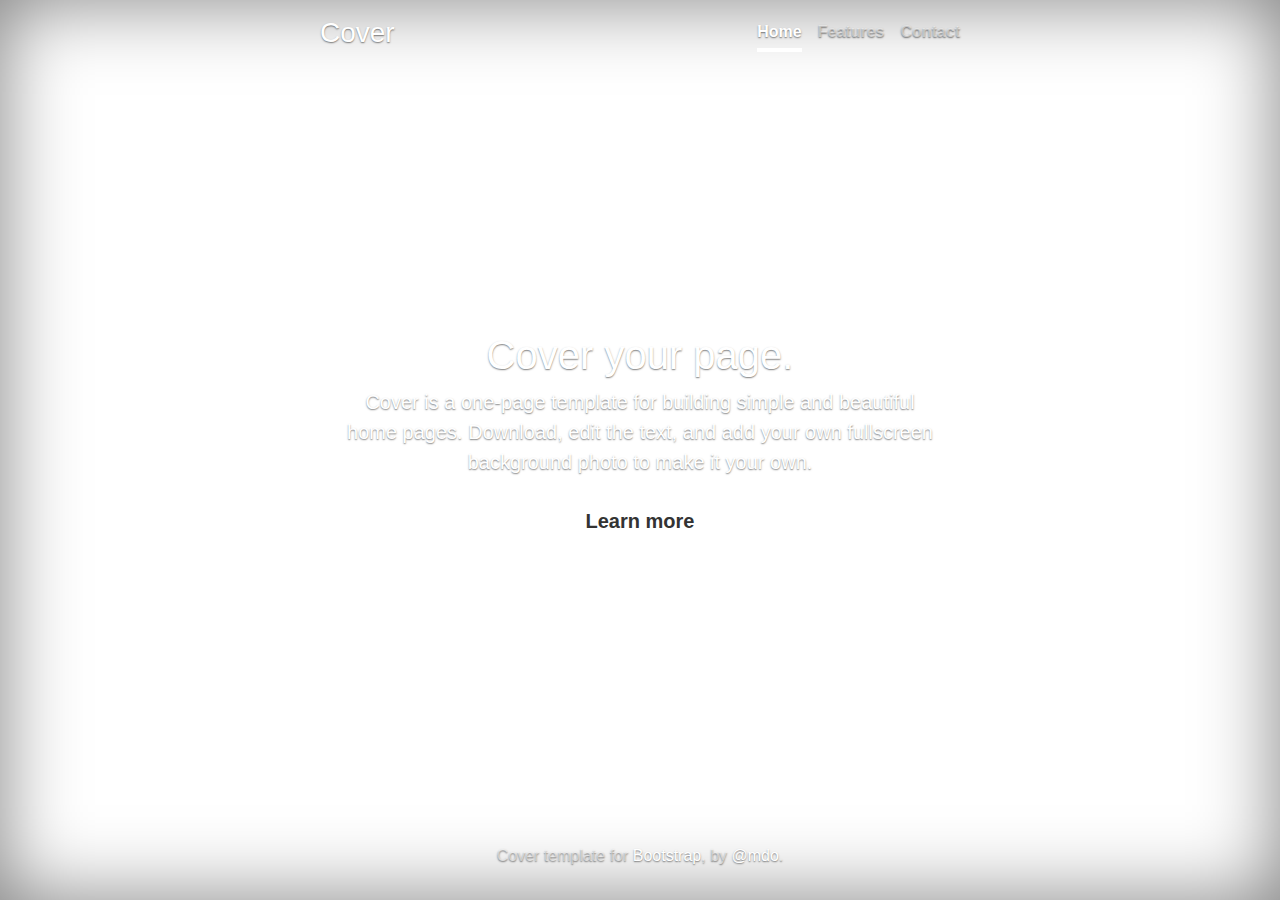
==== index.html @ 7d8153c2 "new" ====
<!doctype html>
<html lang="en">
  <head>
    <meta charset="utf-8">
    <meta name="viewport" content="width=device-width, initial-scale=1, shrink-to-fit=no">
    <meta name="description" content="">
    <meta name="author" content="">
    <link rel="icon" href="../../../../favicon.ico">

    <title>Cover Template for Bootstrap</title>

    <!-- Bootstrap core CSS -->
    <link rel="stylesheet" href="https://maxcdn.bootstrapcdn.com/bootstrap/4.0.0/css/bootstrap.min.css" integrity="sha384-Gn5384xqQ1aoWXA+058RXPxPg6fy4IWvTNh0E263XmFcJlSAwiGgFAW/dAiS6JXm" crossorigin="anonymous">


    <!-- Custom styles for this template -->
<link rel="stylesheet" href="style.css">
  <body class="text-center">

    <div class="cover-container d-flex h-100 p-3 mx-auto flex-column">
      <header class="masthead mb-auto">
        <div class="inner">
          <h3 class="masthead-brand">Cover</h3>
          <nav class="nav nav-masthead justify-content-center">
            <a class="nav-link active" href="#">Home</a>
            <a class="nav-link" href="#">Features</a>
            <a class="nav-link" href="#">Contact</a>
          </nav>
        </div>
      </header>

      <main role="main" class="inner cover">
        <h1 class="cover-heading">Cover your page.</h1>
        <p class="lead">Cover is a one-page template for building simple and beautiful home pages. Download, edit the text, and add your own fullscreen background photo to make it your own.</p>
        <p class="lead">
          <a href="#" class="btn btn-lg btn-secondary">Learn more</a>
        </p>
        
      </main>

      <footer class="mastfoot mt-auto">
        <div class="inner">
          <p>Cover template for <a href="https://getbootstrap.com/">Bootstrap</a>, by <a href="https://twitter.com/mdo">@mdo</a>.</p>
        </div>
      </footer>
    </div>



    <!-- Bootstrap core JavaScript
    ================================================== -->
    <!-- Placed at the end of the document so the pages load faster -->
<script src="https://code.jquery.com/jquery-3.2.1.slim.min.js" integrity="sha384-KJ3o2DKtIkvYIK3UENzmM7KCkRr/rE9/Qpg6aAZGJwFDMVNA/GpGFF93hXpG5KkN" crossorigin="anonymous"></script>
<script src="https://cdnjs.cloudflare.com/ajax/libs/popper.js/1.12.9/umd/popper.min.js" integrity="sha384-ApNbgh9B+Y1QKtv3Rn7W3mgPxhU9K/ScQsAP7hUibX39j7fakFPskvXusvfa0b4Q" crossorigin="anonymous"></script>
<script src="https://maxcdn.bootstrapcdn.com/bootstrap/4.0.0/js/bootstrap.min.js" integrity="sha384-JZR6Spejh4U02d8jOt6vLEHfe/JQGiRRSQQxSfFWpi1MquVdAyjUar5+76PVCmYl" crossorigin="anonymous"></script>
  </body>
</html>
---- style.css ----
/*
 * Globals
 */

/* Links */
a,
a:focus,
a:hover {
  color: #fff;
}

/* Custom default button */
.btn-secondary,
.btn-secondary:hover,
.btn-secondary:focus {
  color: #333;
  text-shadow: none; /* Prevent inheritance from `body` */
  background-color: #fff;
  border: .05rem solid #fff;
}


/*
 * Base structure
 */

html,
body {
  height: 100%;
  background-image: url(images/photo-futter1.jpg);
  background-repeat: no-repeat;
}

body {
  display: -ms-flexbox;
  display: -webkit-box;
  display: flex;
  -ms-flex-pack: center;
  -webkit-box-pack: center;
  justify-content: center;
  color: #fff;
  text-shadow: 0 .05rem .1rem rgba(0, 0, 0, .5);
  box-shadow: inset 0 0 5rem rgba(0, 0, 0, .5);
}

.cover-container {
  max-width: 42em;
}


/*
 * Header
 */
.masthead {
  margin-bottom: 2rem;
}

.masthead-brand {
  margin-bottom: 0;
}

.nav-masthead .nav-link {
  padding: .25rem 0;
  font-weight: 700;
  color: rgba(255, 255, 255, .5);
  background-color: transparent;
  border-bottom: .25rem solid transparent;
}

.nav-masthead .nav-link:hover,
.nav-masthead .nav-link:focus {
  border-bottom-color: rgba(255, 255, 255, .25);
}

.nav-masthead .nav-link + .nav-link {
  margin-left: 1rem;
}

.nav-masthead .active {
    /*тект ссылок*/
  color: #fff;
    /*вроде как подчеркивние ссылок ??*/
  border-bottom-color: #fff;
}

@media (min-width: 48em) {
  .masthead-brand {
    float: left;
  }
  .nav-masthead {
    float: right;
  }
}


/*
 * Cover
 */
.cover {
  padding: 0 1.5rem;
}
.cover .btn-lg {
  padding: .75rem 1.25rem;
  font-weight: 700;
}


/*
 * Footer
 */
.mastfoot {
  color: rgba(255, 255, 255, .5);
}
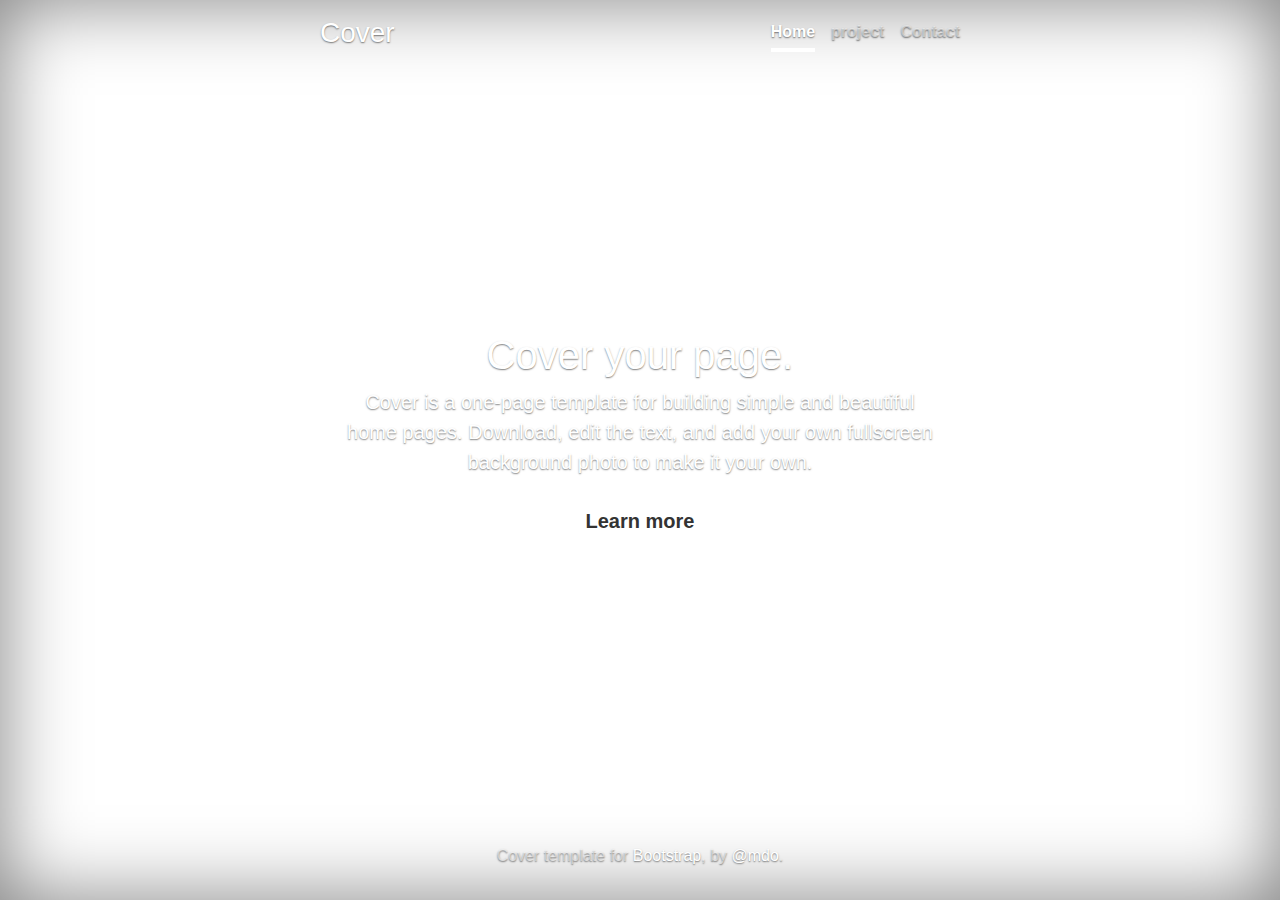
==== commit 10ac553b: "new" ====
--- a/index.html
+++ b/index.html
@@ -24,7 +24,7 @@
           <h3 class="masthead-brand">Cover</h3>
           <nav class="nav nav-masthead justify-content-center">
             <a class="nav-link active" href="#">Home</a>
-            <a class="nav-link" href="#">Features</a>
+            <a class="nav-link" href="https://maximkravt.github.io/projects/index.html">project</a>
             <a class="nav-link" href="#">Contact</a>
           </nav>
         </div>
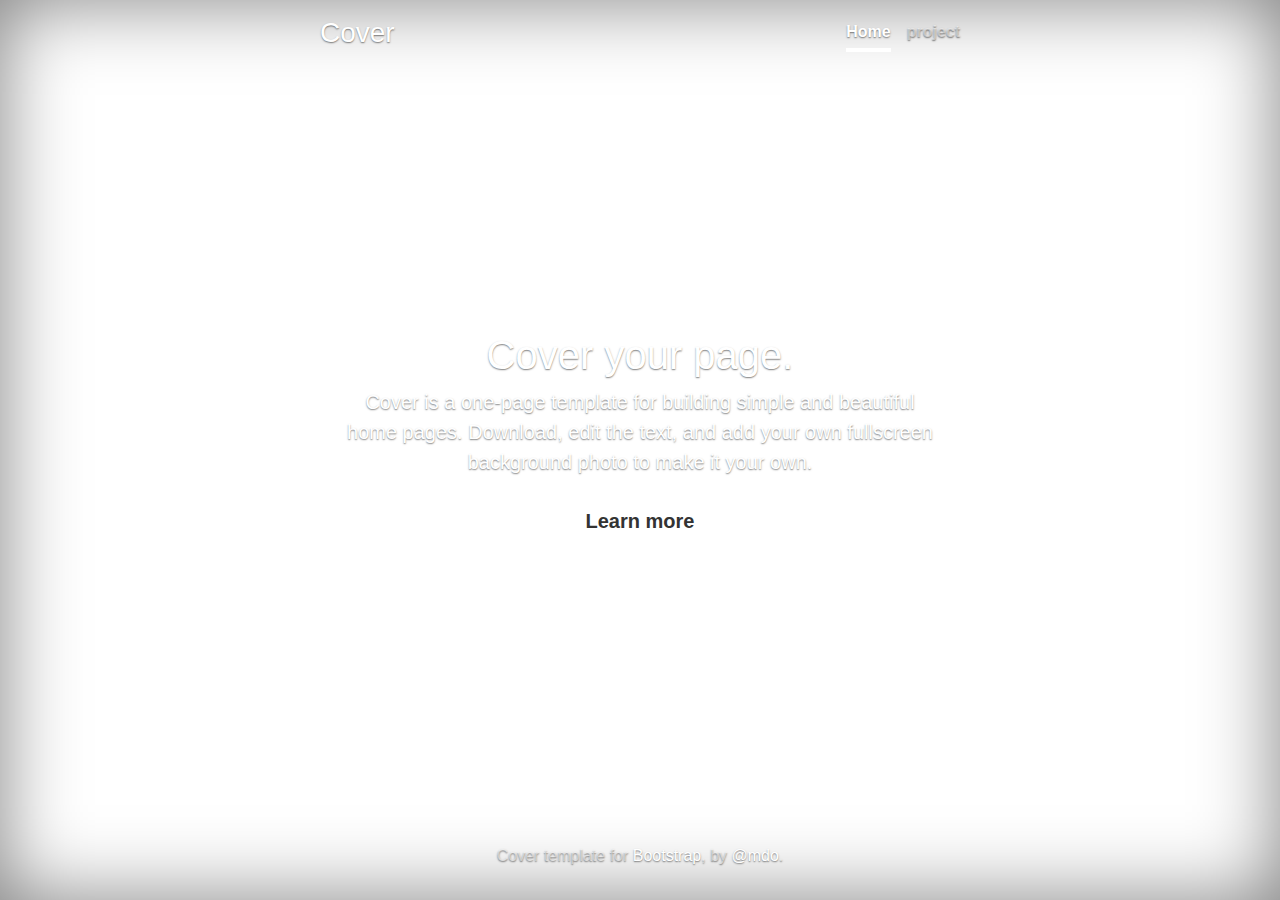
==== commit 8c070f4d: "new" ====
--- a/index.html
+++ b/index.html
@@ -24,12 +24,11 @@
           <h3 class="masthead-brand">Cover</h3>
           <nav class="nav nav-masthead justify-content-center">
             <a class="nav-link active" href="#">Home</a>
-            <a class="nav-link" href="https://maximkravt.github.io/projects/index.html">project</a>
-            <a class="nav-link" href="#">Contact</a>
+            <a class="nav-link" href="projects.html">project</a>
           </nav>
         </div>
       </header>
-
+<!--https://maximkravt.github.io/projects/welcom_to_startup/index.html-->
       <main role="main" class="inner cover">
         <h1 class="cover-heading">Cover your page.</h1>
         <p class="lead">Cover is a one-page template for building simple and beautiful home pages. Download, edit the text, and add your own fullscreen background photo to make it your own.</p>
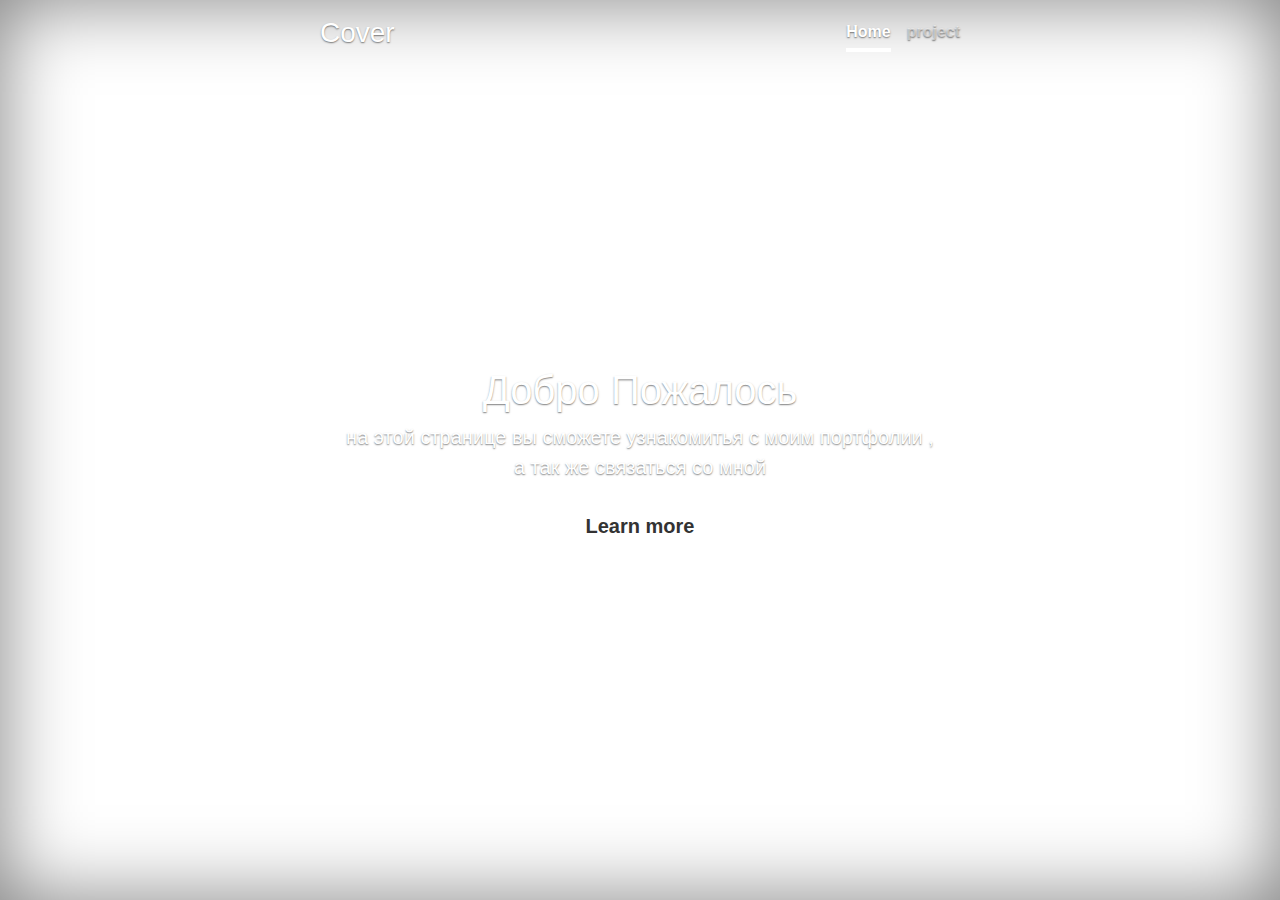
==== commit 94983b0a: "new" ====
--- a/index.html
+++ b/index.html
@@ -30,8 +30,8 @@
       </header>
 <!--https://maximkravt.github.io/projects/welcom_to_startup/index.html-->
       <main role="main" class="inner cover">
-        <h1 class="cover-heading">Cover your page.</h1>
-        <p class="lead">Cover is a one-page template for building simple and beautiful home pages. Download, edit the text, and add your own fullscreen background photo to make it your own.</p>
+        <h1 class="cover-heading">Добро Пожалось</h1>
+        <p class="lead">на этой странице вы сможете узнакомитья с моим портфолии , а так же связаться со мной </p>
         <p class="lead">
           <a href="#" class="btn btn-lg btn-secondary">Learn more</a>
         </p>
@@ -40,7 +40,7 @@
 
       <footer class="mastfoot mt-auto">
         <div class="inner">
-          <p>Cover template for <a href="https://getbootstrap.com/">Bootstrap</a>, by <a href="https://twitter.com/mdo">@mdo</a>.</p>
+          
         </div>
       </footer>
     </div>
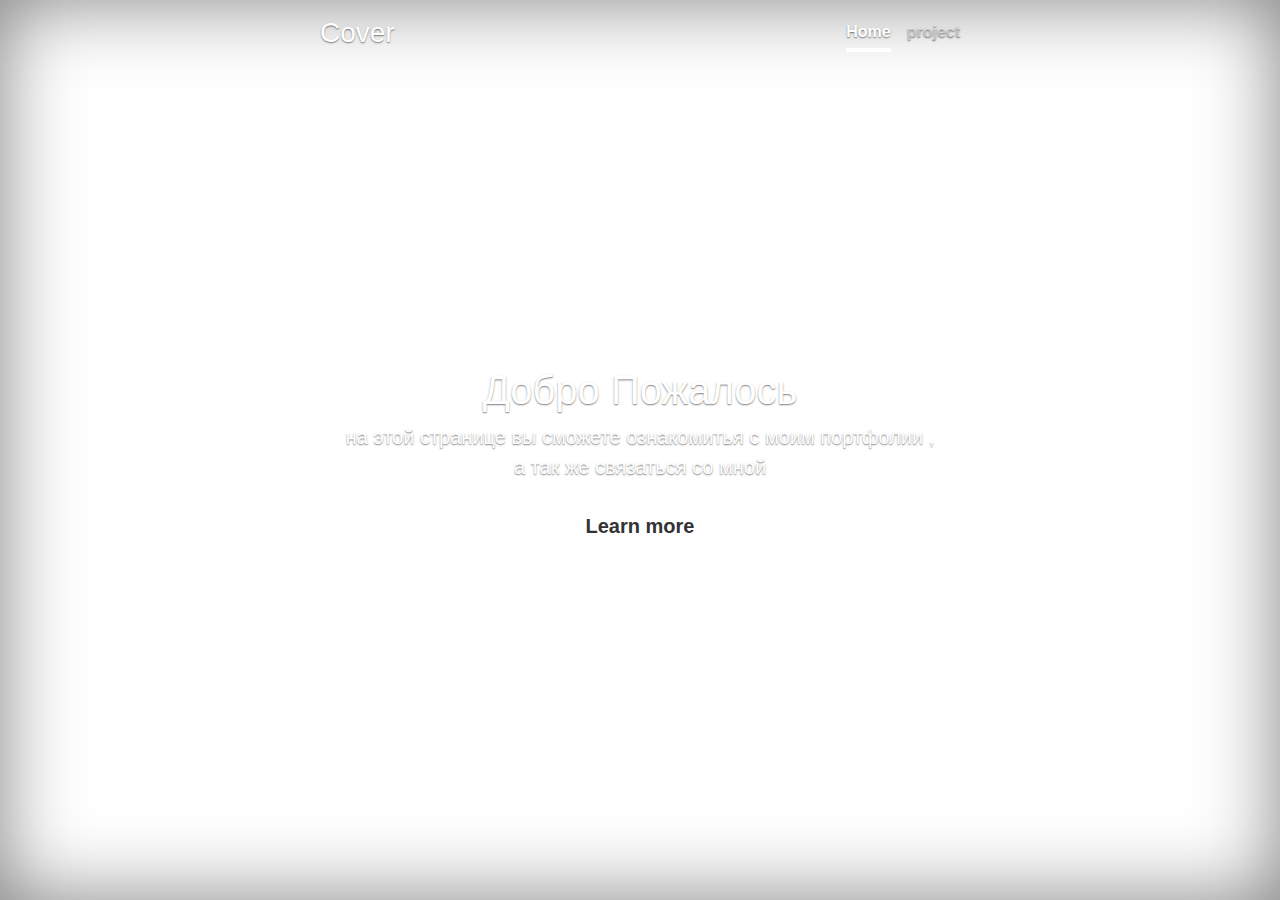
==== commit e18f6f2a: "new" ====
--- a/index.html
+++ b/index.html
@@ -31,7 +31,7 @@
 <!--https://maximkravt.github.io/projects/welcom_to_startup/index.html-->
       <main role="main" class="inner cover">
         <h1 class="cover-heading">Добро Пожалось</h1>
-        <p class="lead">на этой странице вы сможете узнакомитья с моим портфолии , а так же связаться со мной </p>
+        <p class="lead">на этой странице вы сможете ознакомитья с моим портфолии , а так же связаться со мной </p>
         <p class="lead">
           <a href="#" class="btn btn-lg btn-secondary">Learn more</a>
         </p>
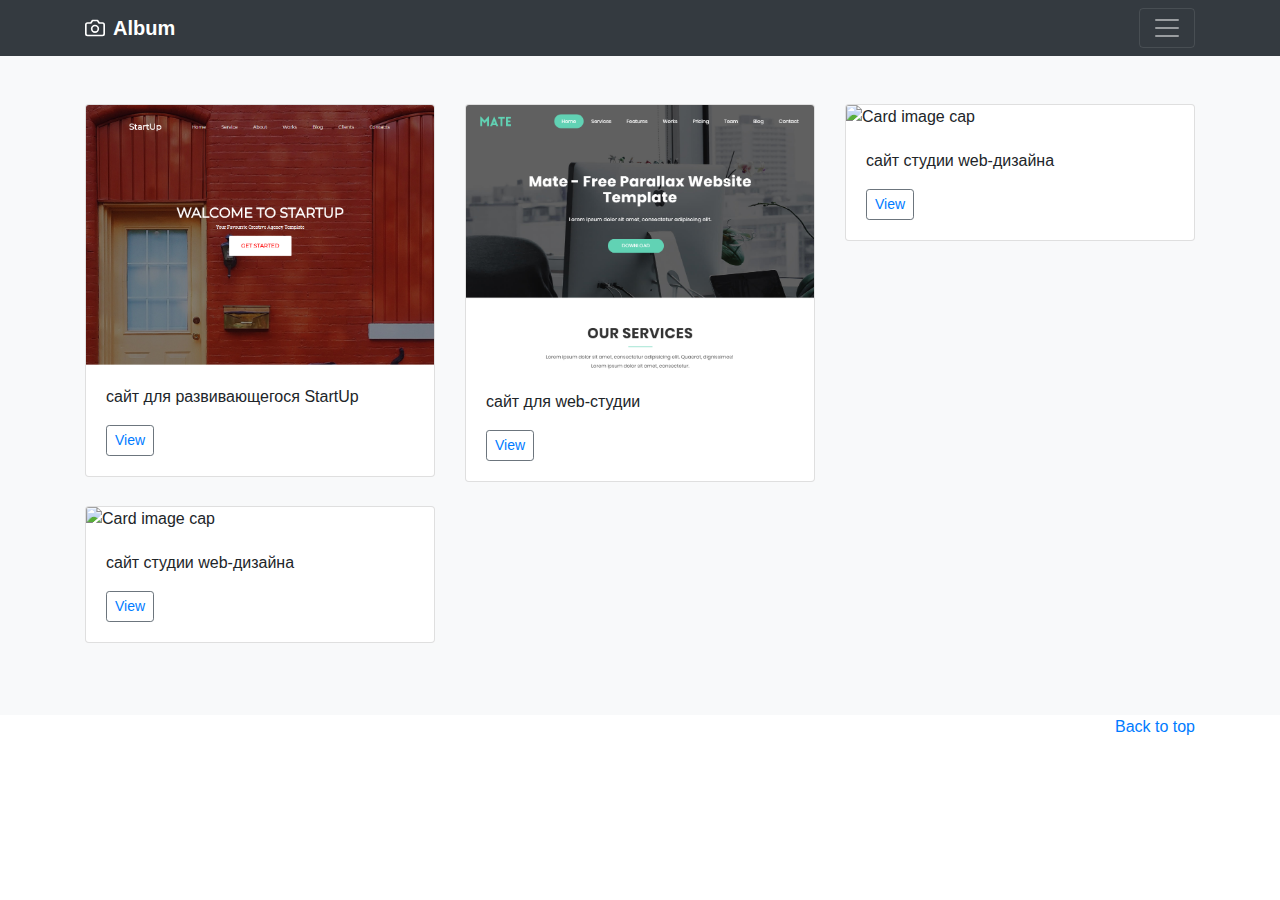
==== commit b07216fd: "bootstrap" ====
--- a/index.html
+++ b/index.html
@@ -1,4 +1,3 @@
-
 <!doctype html>
 <html lang="en">
   <head>
@@ -7,51 +6,140 @@
     <meta name="description" content="">
     <meta name="author" content="">
     <link rel="icon" href="../../../../favicon.ico">
+    <link rel="stylesheet" href="Popup-master/assets/css/popup.css">
 
-    <title>Cover Template for Bootstrap</title>
+    <title>Album example for Bootstrap</title>
 
     <!-- Bootstrap core CSS -->
-    <link rel="stylesheet" href="https://maxcdn.bootstrapcdn.com/bootstrap/4.0.0/css/bootstrap.min.css" integrity="sha384-Gn5384xqQ1aoWXA+058RXPxPg6fy4IWvTNh0E263XmFcJlSAwiGgFAW/dAiS6JXm" crossorigin="anonymous">
+<link rel="stylesheet" href="https://maxcdn.bootstrapcdn.com/bootstrap/4.0.0/css/bootstrap.min.css" integrity="sha384-Gn5384xqQ1aoWXA+058RXPxPg6fy4IWvTNh0E263XmFcJlSAwiGgFAW/dAiS6JXm" crossorigin="anonymous">
+
+    <!-- Custom styles for this template -->
+    <link href="album.css" rel="stylesheet">
+  </head>
+
+  <body>
+
+    <header>
+      <div class="collapse bg-dark" id="navbarHeader">
+        <div class="container">
+          <div class="row">
+            <div class="col-sm-8 col-md-7 py-4">
+              <h4 class="text-white">обо мне </h4>
+              <p class="text-muted"> Привет! Меня зовут Максим , я начинающий веб-разработчик , а это мое портфолио </p>
+            </div>
+            <div class="col-sm-4 offset-md-1 py-4">
+              <h4 class="text-white">Контакты</h4>
+              <ul class="list-unstyled">
+              <li><a href="" class="text-white">loomzoomm123@gmail.com</a></li>
+              <li><a href="https://minsk.jobs.tut.by/resume/251003f2ff0515fba30039ed1f4b5058565a6a" class="text-white">tut.jobs.by</a></li>
+              </ul>
+            </div>
+          </div>
+        </div>
+      </div>
+      <div class="navbar navbar-dark bg-dark box-shadow">
+        <div class="container d-flex justify-content-between">
+          <a href="#" class="navbar-brand d-flex align-items-center">
+            <svg xmlns="http://www.w3.org/2000/svg" width="20" height="20" viewBox="0 0 24 24" fill="none" stroke="currentColor" stroke-width="2" stroke-linecap="round" stroke-linejoin="round" class="mr-2"><path d="M23 19a2 2 0 0 1-2 2H3a2 2 0 0 1-2-2V8a2 2 0 0 1 2-2h4l2-3h6l2 3h4a2 2 0 0 1 2 2z"></path><circle cx="12" cy="13" r="4"></circle></svg>
+            <strong>Album</strong>
+          </a>
+          <button class="navbar-toggler" type="button" data-toggle="collapse" data-target="#navbarHeader" aria-controls="navbarHeader" aria-expanded="false" aria-label="Toggle navigation">
+            <span class="navbar-toggler-icon"></span>
+          </button>
+        </div>
+      </div>
+    </header>
+
+    <main role="main">
 
 
-    <!-- Custom styles for this template -->
-<link rel="stylesheet" href="style.css">
-  <body class="text-center">
+      <div class="album py-5 bg-light">
+        <div class="container">
 
-    <div class="cover-container d-flex h-100 p-3 mx-auto flex-column">
-      <header class="masthead mb-auto">
-        <div class="inner">
-          <h3 class="masthead-brand">Cover</h3>
-          <nav class="nav nav-masthead justify-content-center">
-            <a class="nav-link active" href="#">Home</a>
-            <a class="nav-link" href="projects.html">project</a>
-          </nav>
+          <div class="row">
+            <div class="col-md-4">
+              <div class="card mb-4 box-shadow">
+                <img class="card-img-top" src="images/landing2.png" alt="Card image cap">
+                <div class="card-body">
+                  <p class="card-text">сайт для развивающегося StartUp </p>
+                  <div class="d-flex justify-content-between align-items-center">
+                    <div class="btn-group">
+ <button type="button" class="btn btn-sm btn-outline-secondary"><a href="https://maximkravt.github.io/projects/welcom_to_startup/index.html">View</button></a>
+</div>
+                  </div>
+                </div>
+              </div>
+            </div>
+            <div class="col-md-4">
+              <div class="card mb-4 box-shadow">
+                <img class="card-img-top" src="images/landing1.png" alt="Card image cap">
+                <div class="card-body">
+                  <p class="card-text">сайт для web-студии</p>
+                  <div class="d-flex justify-content-between align-items-center">
+                    <div class="btn-group">
+                    
+    <button type="button" class="btn btn-sm btn-outline-secondary"><a href="https://maximkravt.github.io/projects/mate-template/index.html">View</button></a>
+                    </div>
+                  </div>
+                </div>
+              </div>
+            </div>
+            
+                      <div class="col-md-4">
+              <div class="card mb-4 box-shadow">
+                <img class="card-img-top" src="images/landing3.png" alt="Card image cap">
+                <div class="card-body">
+                  <p class="card-text">сайт студии web-дизайна </p>
+                  <div class="d-flex justify-content-between align-items-center">
+                    <div class="btn-group">
+                    
+    <button type="button" class="btn btn-sm btn-outline-secondary"><a href="https://maximkravt.github.io/projects/templatemo_395_urbanic/index.html">View</button></a>
+                    </div>
+                  </div>
+                </div>
+              </div>
+            </div>
+            
+            
+            
+                                <div class="col-md-4">
+              <div class="card mb-4 box-shadow">
+                <img class="card-img-top" src="images/landing3.png" alt="Card image cap">
+                <div class="card-body">
+                  <p class="card-text">сайт студии web-дизайна </p>
+                  <div class="d-flex justify-content-between align-items-center">
+                    <div class="btn-group">
+                    
+    <button type="button" class="btn btn-sm btn-outline-secondary"><a href="https://maximkravt.github.io/projects/bootstrap/index.html">View</button></a>
+                    </div>
+                  </div>
+                </div>
+              </div>
+            </div>
+
+<!--для добавления скопировать предыдущий див с заменой информации-->
+          </div>
         </div>
-      </header>
-<!--https://maximkravt.github.io/projects/welcom_to_startup/index.html-->
-      <main role="main" class="inner cover">
-        <h1 class="cover-heading">Добро Пожалось</h1>
-        <p class="lead">на этой странице вы сможете ознакомитья с моим портфолии , а так же связаться со мной </p>
-        <p class="lead">
-          <a href="#" class="btn btn-lg btn-secondary">Learn more</a>
+      </div>
+
+    </main>
+
+    <footer class="text-muted">
+      <div class="container">
+        <p class="float-right">
+           <a href="#">Back to top</a>
         </p>
-        
-      </main>
-
-      <footer class="mastfoot mt-auto">
-        <div class="inner">
-          
-        </div>
-      </footer>
-    </div>
-
-
+      </div>
+    </footer>
 
     <!-- Bootstrap core JavaScript
     ================================================== -->
     <!-- Placed at the end of the document so the pages load faster -->
+    <script src="https://code.jquery.com/jquery-3.2.1.slim.min.js" integrity="sha384-KJ3o2DKtIkvYIK3UENzmM7KCkRr/rE9/Qpg6aAZGJwFDMVNA/GpGFF93hXpG5KkN" crossorigin="anonymous"></script>
+    <script>window.jQuery || document.write('<script src="../../../../assets/js/vendor/jquery-slim.min.js"><\/script>')</script>
 <script src="https://code.jquery.com/jquery-3.2.1.slim.min.js" integrity="sha384-KJ3o2DKtIkvYIK3UENzmM7KCkRr/rE9/Qpg6aAZGJwFDMVNA/GpGFF93hXpG5KkN" crossorigin="anonymous"></script>
 <script src="https://cdnjs.cloudflare.com/ajax/libs/popper.js/1.12.9/umd/popper.min.js" integrity="sha384-ApNbgh9B+Y1QKtv3Rn7W3mgPxhU9K/ScQsAP7hUibX39j7fakFPskvXusvfa0b4Q" crossorigin="anonymous"></script>
 <script src="https://maxcdn.bootstrapcdn.com/bootstrap/4.0.0/js/bootstrap.min.js" integrity="sha384-JZR6Spejh4U02d8jOt6vLEHfe/JQGiRRSQQxSfFWpi1MquVdAyjUar5+76PVCmYl" crossorigin="anonymous"></script>
+      <script src="Popup-master/assets/js/jquery.popup.min.js"></script>
   </body>
-</html>+</html>
--- a/Popup-master/assets/css/popup.css
+++ b/Popup-master/assets/css/popup.css
@@ -0,0 +1,60 @@
+/*-------------------------------
+
+	POPUP.CSS
+
+-------------------------------*/
+
+.popup_back {
+	height: 100%;
+	left: 0;
+	position: fixed;
+	top: 0;
+	width: 100%;
+	z-index: 100;
+}
+
+.popup_cont {
+	position: fixed;
+	z-index: 102;
+}
+
+.preloader {
+	z-index: 101;
+}
+
+/*---------------------
+
+	EDIT BELOW
+
+*/
+
+.popup_close {
+	color: #888;
+	cursor: pointer;
+	position: absolute;
+	padding: 5px;
+	right: 5px;
+	top: 0;
+}
+
+.popup_close:hover {
+	color: #111;
+}
+
+.popup_back {
+	cursor: pointer;
+	background-color: #222;
+}
+
+div.popup {
+	background: #fff;
+	padding: 25px;
+	box-shadow: 0 3px 10px #222;
+}
+
+.preloader {
+	left: 50%;
+	margin: -10px 0 0 -25px;
+	position: fixed;
+	top: 50%;
+}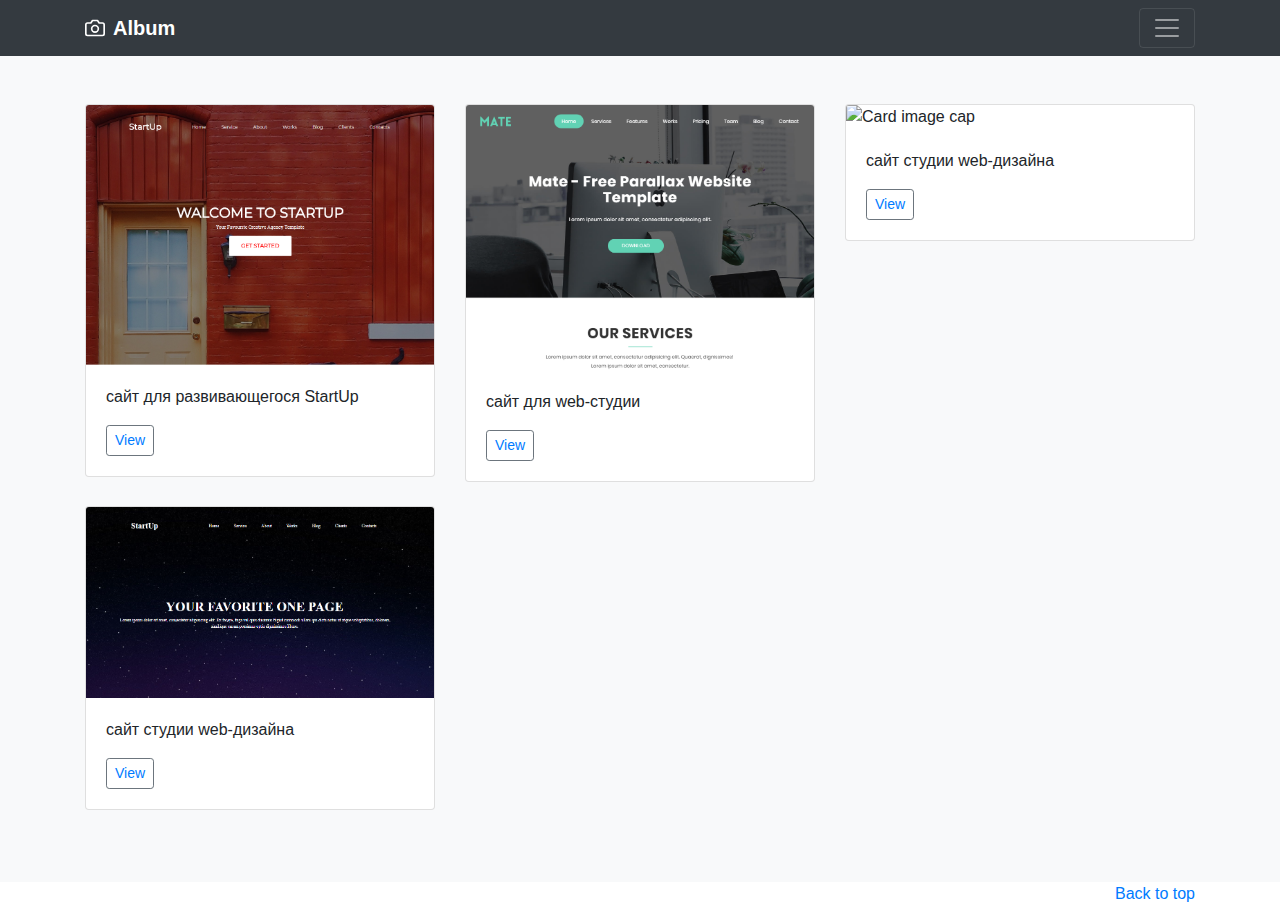
==== commit ad6986ae: "Update index.html" ====
--- a/index.html
+++ b/index.html
@@ -25,13 +25,13 @@
           <div class="row">
             <div class="col-sm-8 col-md-7 py-4">
               <h4 class="text-white">обо мне </h4>
-              <p class="text-muted"> Привет! Меня зовут Максим , я начинающий веб-разработчик , а это мое портфолио </p>
+             <p class="text-muted"> Привет! Меня зовут Максим , я начинающий веб-разработчик , а это мое портфолио </p>
             </div>
             <div class="col-sm-4 offset-md-1 py-4">
               <h4 class="text-white">Контакты</h4>
               <ul class="list-unstyled">
               <li><a href="" class="text-white">loomzoomm123@gmail.com</a></li>
-              <li><a href="https://minsk.jobs.tut.by/resume/251003f2ff0515fba30039ed1f4b5058565a6a" class="text-white">tut.jobs.by</a></li>
+              
               </ul>
             </div>
           </div>
@@ -104,13 +104,13 @@
             
                                 <div class="col-md-4">
               <div class="card mb-4 box-shadow">
-                <img class="card-img-top" src="images/landing3.png" alt="Card image cap">
+                <img class="card-img-top" src="images/landing4.png" alt="Card image cap">
                 <div class="card-body">
                   <p class="card-text">сайт студии web-дизайна </p>
                   <div class="d-flex justify-content-between align-items-center">
                     <div class="btn-group">
                     
-    <button type="button" class="btn btn-sm btn-outline-secondary"><a href="https://maximkravt.github.io/projects/bootstrap/index.html">View</button></a>
+    <button type="button" class="btn btn-sm btn-outline-secondary"><a href="https://maximkravt.github.io/projects/bootstrap folder/index.html">View</button></a>
                     </div>
                   </div>
                 </div>
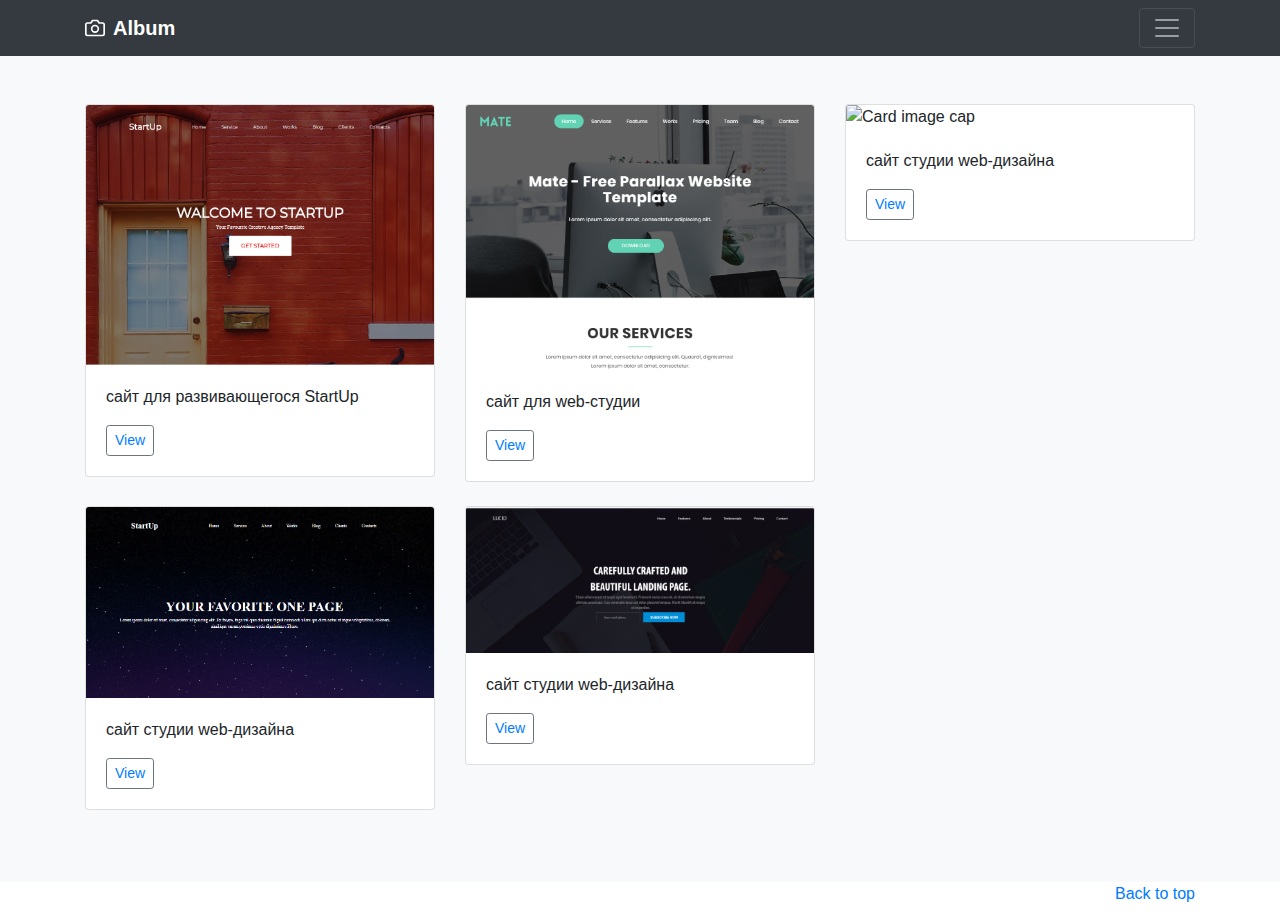
==== commit 9be793f0: "lucid" ====
--- a/index.html
+++ b/index.html
@@ -118,6 +118,35 @@
             </div>
 
 <!--для добавления скопировать предыдущий див с заменой информации-->
+
+
+
+
+<div class="col-md-4">
+  <div class="card mb-4 box-shadow">
+    <img class="card-img-top" src="images/landing5.png" alt="Card image cap">
+    <div class="card-body">
+      <p class="card-text">сайт студии web-дизайна </p>
+      <div class="d-flex justify-content-between align-items-center">
+        <div class="btn-group">
+        
+<button type="button" class="btn btn-sm btn-outline-secondary"><a href="https://maximkravt.github.io/projects/lucid/main.html">View</button></a>
+        </div>
+      </div>
+    </div>
+  </div>
+</div>
+
+
+
+
+
+
+
+
+
+
+
           </div>
         </div>
       </div>
